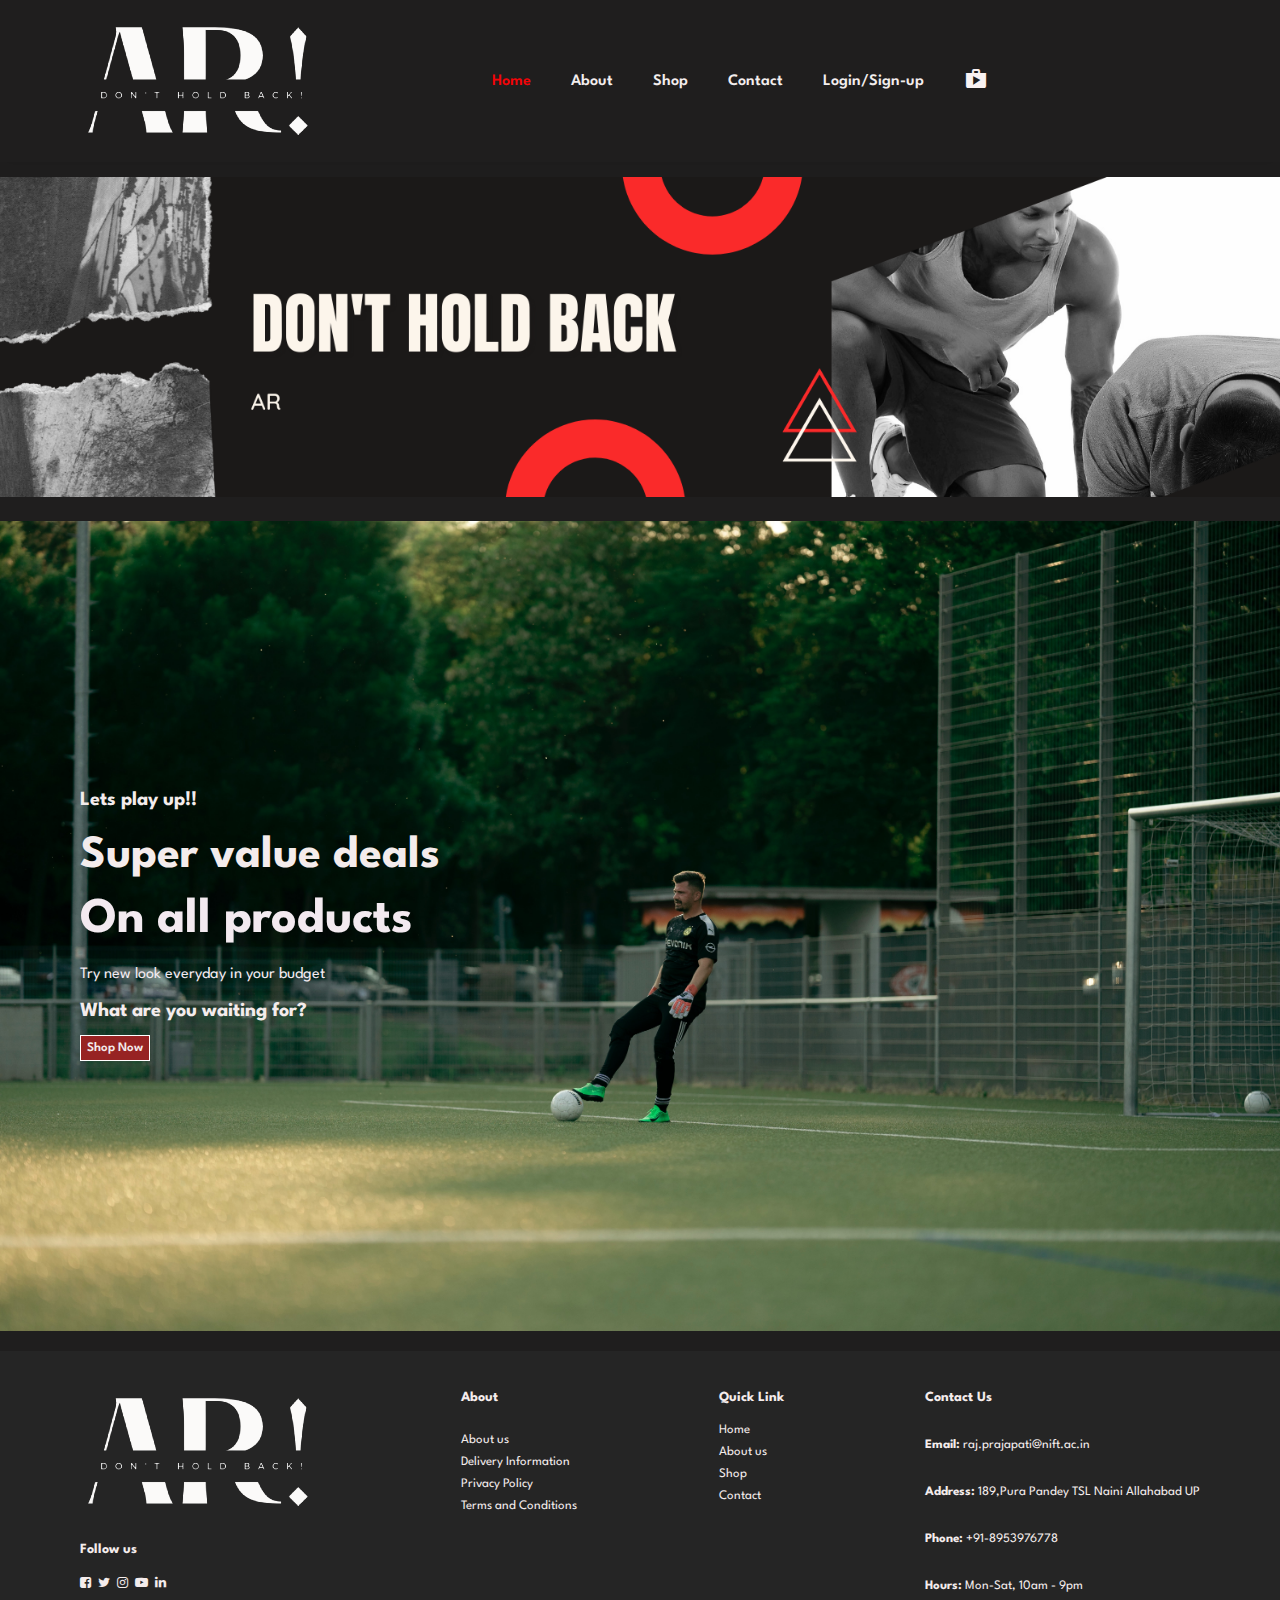
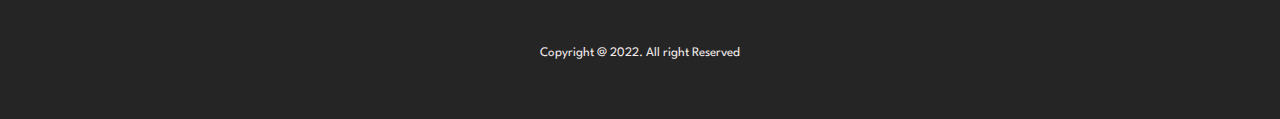
==== index.html @ cefc8d90 "Add files via upload" ====
<!doctype html>
<html>

<head>
	<meta charset="utf-8">
	<link href="favicon.ico" rel="icon">
	<title>Homepage | AR!</title>

	<!-- link for using icons - https://fonts.googleapis.com/icon?family=Material+Icons"
      rel="stylesheet" -->
	<link href="https://fonts.googleapis.com/icon?family=Material+Icons" rel="stylesheet">
	<link rel="stylesheet" href="https://cdnjs.cloudflare.com/ajax/libs/font-awesome/4.7.0/css/font-awesome.min.css" />


	<link href="style.css" rel="stylesheet" type="text/css">
</head>

<body>

	<!--------------------------- makeing of navbar ----------------------------->
	<section id="header"><img src="image/logo.png" alt="" />
		<div>
			<ul id="navbar">
				<li><a class="active" href="index.html">Home</a></li>
				<li><a href="aboutAr.html">About</a></li>
				<li><a href="shopsAr.php">Shop</a></li>
				<li><a href="contactAr.html">Contact</a></li>
				<li><a href="loginAr.html">Login/Sign-up</a></li>
				<li><a href="cartAr.html"><span class="material-icons">shopping_bag</span></a></li>
			</ul>
		</div>
	</section>


	<!--------------------------- Adding java script ----------------------------->
	<section>
		<script type="text/javascript">
			function dothis() {
				document.getElementById("homejava").src = "image/HJ2.png"
			}

			function dothat() {
				document.getElementById("homejava").src = "image/HJ1.png"

			}
		</script>

	</section>

	<body>
		<p><img src="image/HJ1.png" width="100%" height="auto" id="homejava" alt="" onMouseOver="dothis()"
				onMouseOut="dothat()" /></p>
	</body>

	<!-- -----------------------makeing of cover page ------------------------ -->
	<section id="coverpg" class="cvr">
		<h4>Lets play up!!</h4>
		<h2>Super value deals</h2>
		<h1>On all products</h1>
		<p>Try new look everyday in your budget</p>
		<h4>What are you waiting for? </h4>
		<a href='shopsAr.php'>
			<button class="cvrpgbut">
				Shop Now
			</button>
			<!-- <button class="cvrpgbut"><a href="shopsAr.php">Shop Now</button> -->
	</section>
	<p></p>
	<p></p>
	<p></p>
	<p></p>

	<!-- ----------------------------footer section------------------------ -->
	<footer class="section-p1">
		<div class="col">
			<img class="logo" src="image/logo.png" alt="" />
			<div class="follow">
				<h4>Follow us</h4>
				<div class="icon">
					<i class="fa fa-facebook-square"></i>
					<i class="fa fa-twitter"></i>
					<i class="fa fa-instagram"></i>
					<i class="fa fa-youtube-play"></i>
					<i class="fa fa-linkedin"></i>
				</div>
			</div>
		</div>

		<div class="col">
			<h4>About</h4>
			<a href="aboutAr.html">About us </a>
			<a href="#">Delivery Information</a>
			<a href="#">Privacy Policy </a>
			<a href="#">Terms and Conditions</a>
		</div>

		<div class="col">
			<h4>Quick Link</h4>
			<a href="index.html">Home </a>
			<a href="aboutAr.html">About us </a>
			<a href="shopsAr.php">Shop </a>
			<a href="contactAr.html">Contact</a>
		</div>

		<div class="col">
			<h4>Contact Us</h4>
			<p><strong>Email: </strong>raj.prajapati@nift.ac.in</p>
			<p><strong>Address: </strong>189,Pura Pandey TSL Naini Allahabad UP</p>
			<p><strong>Phone: </strong> +91-8953976778</p>
			<p><strong>Hours: </strong>Mon-Sat, 10am - 9pm</p>
		</div>

		<div class="copyright">
			<p>Copyright @ 2022. All right Reserved </p>
		</div>
	</footer>
</body>

</html>
---- style.css ----
@charset "utf-8";
@import url('https://fonts.googleapis.com/css2?family=League+Spartan:wght@100;200;300;400;500;600;700;800;900&display=swap');
@import url("https://fonts.googleapis.com/css2?family=Material+Symbols+Outlined:opsz,wght,FILL,GRAD@48,400,0,0");


	
 *{
  margin: 0;
  padding: 0;
  box-sizing: border-box;
  font-family:'League Spartan', sans-serif;

}

h1 {
	font-size: 50px;
	line-height: 64px;
	color: #F4ECEC;
}

h2{
	font-size: 46px;
	line-height: 64px;
	color: #F4ECEC;	
}

h4{
	font-size: 20px;
	color:#F4ECEC;	
}

h6{
	font-weight: 700;
	font-size: 12px;
}

p{
	font-size: 16px;
	color: #F4ECEC;	
	margin: 15px 0 20px 0;
}

.section-p1{
	padding: 40px 80px;
}

.section-m1{
	margin:40px 0;
}

body{
	width:100%;
	background-color: #1F1E1E;
}


/*Header start*/

#header {
	display: flex;
	align-items: center;
	justify-content: space-between;
	padding: 20px 80px;
	background:#1F1E1E;
	/* background:#252525; */
	box-shadow: 0 5px 15px rgba(0,0,0,0.06);
	z-index: 999;
	/*position: sticky;*/
	top:0;
	left:0;

}

#navbar{
	display: flex;
	align-items: center;
	justify-content: center;
}

#navbar li{
	list-style: none;
	padding: 0 20px;
	position: relative;
}

#navbar li a {
	text-decoration: none;
	font-size: 16px;
	font-weight: 600;
	color:#F2EDED;
	transition: 0.3s ease;
}

#navbar li a:hover,
#navbar li a.active{
	color: #F20408;		
}

	
	

/*-----------home page------------home page------------------home page-----------------home page-----------------*/
#coverpg{
	background-image: url("image/fcvrpg.jpg");
	height: 90vh;
	width: 100%;
	background-size: cover;
	background-position: top 25% right 0;
	padding: 0 80px;
	display: flex;
	flex-direction:column;
	align-items: flex-start;
	justify-content: center
}

#coverpg h4 {
	padding-bottom: 15px;
}

#coverpg h1 {
	color:#F3EAF0;
	
}

#coverpg p {
           color:#F3EAF0;
}

/* #coverpg h3 {
	color:#F3EAF0;
} */



#coverpg button {
	/* #button.white{ */
	font-size:13px;
	font-weight:600;
	padding: 6px 6px;
	color:#f3eaea;
	background-color:#972323;
	cursor: pointer;
	border: 1px solid #FFFFFF;
	outline: none;
	transition: 0.2s;
	text-decoration: none;
	text-align: center;
}
/* #coverpg button a:link {
	text-decoration: none;
} */
/* .editLink a {
	color: #FFFFFF;
	text-decoration: none;
  }
 */



#product1{
	text-align:center;
}


#product1 .pro-container {
	display: flex;
	justify-content:space-between;
	padding-top: 20px;
	flex-wrap: wrap;
	
}

#product1 .pro{
	width:23%;
	min-width:250px;
	padding:10px 12px;
	border:1px solid #cce7d0;
	border-radius:25px;
	cursor:pointer;
	box-shadow: 20px 20px 30px rgba(0,0,0,0.02);
	margin: 15px 0;
	transition: 0.2s ease;
	position: relative;
}

#product1 .pro:hover{
	box-shadow: 20px 20px 30px rgba(0,0,0,0.06)
}

#product1 .pro img {
	width:100%;
	boredr-radius: 20px;
}

#product1 .pro .des{
	text-align: start;
	padding:10px 0;
}

#product1 .pro .des  span{
	color:#606063;
	font-size:12px;
}

#product1 .pro .des h5{
	padding-top: 7px;
	color: #1a1a1a;
	font-size: 14px;
}
/*}
#product1 .pro .star sstar{
	font-size:12px;
	color: rgb(243,181,25);*/
	
#product1 .pro .des h4{
	padding-top: 7px;
	font-size: 15px;
	font-weight: 700;
	color:#950E10;	
}

#product1 .pro .cart{
	width:40px;
	height: 40px;
	line-height: 40px;
	border-radius: 50px;
	background-color:#F3EAF0;
	font-weight:500;
	color:#950E10;
	border: 1px solid #E3D2E3;
	position: absolute;
	bottom:20px;
	right:10px;
}

/*---------------------------------Call to action banner---------------------------------------*/
/* for arranging the banner */
#sm-banner {
	display:flex;
	justify-content: space-between;
	flex-wrap:wrap;
}
/* for styling the banner */
#sm-banner .banner-box{
	display: flex;
	flex-direction: column;
	justify-content: center;
	align-items:flex-start;
	background-image: url("image/cover photo 1.jpg");
	min-width: 580px;
	height: 50vh;
	background-size: cover;
	background-position: center;
	padding:30px;
}

#sm-banner h4{
	color: white;
	font-size: 20px;
	font-weight: 300;
}

#sm-banner h2{
	color: white;
	font-size: 40px;
	font-weight: 800;
}

#sm-banner span{
	color: white;
	font-size: 14px;
	font-weight: 500;
	padding-bottom: 15px;
}


button.white{
	font-size:13px;
	font-weight:600;
	padding: 11px 18px;
	color:#FFFFFF;
	background-color: transparent;
	cursor: pointer;
	border: 1px solid #FFFFFF;
	outline: none;
	transition: 0.2s;
}


/*--------About page-------------About page-----------About page---------------About page------------------About page---*/
#page-header.about-header{
	background-image: url("image/banner/about banner.png");
	
}

#about-head{
	display:flex;
	align-items: center;
	
	
}
#about-head img{
	width: 50%;
	height: auto;
	}
	
#about-head div{
	padding-left: 40px;
}
/*
#about-head .carousel-image
#about-head div{
	padding-left:40px;
}
*/
/*--------------gallery--
.carousel-images img{
	width:100%;
	height: auto;
	padding-left: 70px;
	padding-right: 70px;
}----*/


/*--------shop page--------------shop page-----------shop page---------------shop page------------------shop page---*/

#page-header{
	background-image: url("image/banner/shop banner.png");
		width: 100%;
		height:40vh;
	background-size:cover;
	display: flex;
	justify-content: center;
	text-align: center;
	flex-direction: column;
	padding: 14px;
}


#page-header h2{
	color: #d31619
	
}

#page-header p{
	color: #ffffff;
	font-size: 16px;
	
}

/*--------Single Product page-----------Single Product page-------Single Product page-------------Single Product page--- */





#prodetails .single-pro-image{
	width: 32%;
	margin-right: 50px;
}

.small-img-grp{
	display:flex;
	justify-content: space-between;
}

.small-img-col{
	flex-basis: 44%;
	cursor: pointer;
	
}

#prodetails{
	display:flex;
	margin-top: 50px;
}

#prodetails .single-pro-details{
	width:50%;
	padding-top: 30px;
}

#prodetails .single-pro-details h4 {
	padding: 40px 0  20px 0;
}

#prodetails .single-pro-details h2 {
	font-size: 24px ;
}

#prodetails .single-pro-details input{
	width:50px;
	height: 47px;
	padding-left: 10px;
	font-size: 16px;
	margin-right: 10px;
}

#prodetails .single-pro-details input:focus{
	outline:none;
}

/*#prodetails .normal{
	background: #E0C3C3;
	border-width: 0px;
	
}*/

#prodetails .single-pro-details button{
	font-size:13px;
	font-weight:600;
	padding: 11px 18px;
	color:#F3EAF0;
	cursor: pointer;
	border: 1px solid #FFFFFF;
	outline: none;
	transition: 0.2s;
	background-color:#950E10;
	}
		/*color: #ffff;
	padding-top: 10px;
	padding-bottom:10px;
	padding-left: 10px;
	padding-right: 10px;*/



#prodetails .single-pro-details span{
   line-height: 25px;
}

	


/* ----------------Contact us---------------- */

#page-header.contact-header{
	background-image: url("image/banner/contact banner.png");
	
}


#contact-details{
	display: flex;
	align-items: center;
	justify-content: space-between;
}

#contact-details .details{
	width: 40%;
}

#chan, #form-details form span{
	color: #F4ECEC;
	font-size:12px
}

#contact-details .details h2,
#form-details form h2{
	font-size:26px;
	line-height: 35px;
	padding: 20px 0  ;
}

#contact-details .details h3{
	font-size:16px;
	padding-bottom: 15px;
	color: #F4ECEC;
}

#contact-details .details li{
	list-style: none;
	display: flex;
	padding: 10px 0;
	color: #F4ECEC;
}

#contact-details .details li span{
	font-size: 14px;
	padding-right: 22px;
}

#contact-details .details li p{
	margin: 0;
	font-size: 14px;
}

#contact-details .map{
	width:55%;
	height:400px;
	
}

#contact-details .map iframe{
	width:100%;
	height:100%;
	
}

#form-details{
	display:flex;
	justify-content: space-between;
	margin: 30px;
	padding:80px; border: 1px solid #e1e1e1;
}
/* Contact form*/
#form-details form{
	width: 65%;
		display: flex;
	flex-direction: column;
	align-items: flex-start;
}


#form-details form input,
#form-details form textarea {
	width:100%;
	padding:12px 15px;
	outline: none;
	margin-bottom: 20px;
	border: 1px solid #e1e1e1;
}

#form-details form button{
	font-size:13px;
	font-weight:600;
	padding: 11px 18px;
	color:#F3EAF0;
	cursor: pointer;
	border: 1px solid #FFFFFF;
	outline: none;
	transition: 0.2s;
	background-color:#950E10;
	}

/*---------------PEOPLE--------------------*/
#form-details .people div{
	padding-bottom: 25px;
	display: flex;
	align-items: flex-start;
}

#form-details .people div img{
	width: 110px;
	height:110px;
	object-fit: cover;
	margin-right: 15px;	
}

#form-details .people div p{
	margin: 0;
	font-size: 13px;
	line-height:25px;
}


#form-details .people div p span{
	display: block;
	font-size: 16px;
	font-weight: 600;
	color: #ffffff;
	
}





/*Cart*/
#page-header.cart-header{
	background-image: url("image/banner/car banner.png")
	
}
#cart table{
	width:100%;
	border-collapse: collapse;
	table-layout:fixed;
	white-space: nowrap;
}
#cart table img{
	width: 70px;
}

#cart table td:nth-child(1){
	width: 100px;
	text-align:center
}

#cart table td:nth-child(2){
	width: 150px;
	text-align:center
}

#cart table td:nth-child(3){
	width: 250px;
	text-align:center;
}
#cart table td:nth-child(4),
#cart table td:nth-child(5),
#cart table td:nth-child(6){
	width: 150px;
	text-align:center;
}

#cart table td:nth-child(5) input{
	width: 70px;
	padding:10px 5px 10px 15px;
}

#cart table thead{
	border: 1px solid #E2E9E1;
	border-left:none;
	border-right:none;
}

#cart table thead td{
	
	font-weight: 700;
	text-transform: uppercase;
	font-size: 13px;
	padding: 18px 0 ;
}


#cart table tbody tr td{
	padding-top:15px;
	
}

#cart table tbody td{
	font-size:13px;
	
}


#cartbutton,
#checkout{
	font-size:13px;
	font-weight:600;
	padding: 11px 18px;
	color:#F3EAF0;
	cursor: pointer;
	border: 1px solid #FFFFFF;
	outline: none;
	transition: 0.2s;
	background-color:#950E10;
	}

/* Coupon cart and add */
#cart-add{
	display: flex;
	flex-wrap: wrap;
	justify-content: space-between;
}

#coupon{
	width:50%;
	margin-bottom: 30px;
}

#coupon h3,
#subtotal h3{
	padding-bottom: 15px;
}

#coupon input{
	padding: 10px 20px;
	outline: none;
	width: 60%;
	margin-right:10px;
	border: 1px solid #E2E9E1;
}

#subtotal{
	width: 50%;
	margin-bottom:30px;
	border: 1px solid #E1E1E1;
	padding: 30px;
}
.logcentre {
    display: block;
}


#subtotal table{
	border-collapse: collapse;
	width:100%;
	margin-bottom: 20px;
}

#subtotal table td{
	width: 50%;
	border: 1px solid #E2E9E1;
	padding: 10px;
	font-size: 13px;
}

#del .material-symbols-outlined {
	color:#950E10;
}

/* ----------------Login page---------------- */


#signin{
	width: 50%;
	margin-bottom:30px;
	border: 1px solid #E1E1E1;
	padding: 30px;
	align-content: center;
}
#signin table{
	border-collapse: collapse;
	width:100%;
	margin-bottom: 20px;
	align-content: center;
}

#signin table td{
	width: 50%;
	border: 1px solid #E2E9E1;
	padding: 10px;
	font-size: 13px;
	align-content: center;
}

/* ----------------footer---------------- */
footer{
	display: flex;
	flex-wrap: wrap;
	background:#252525;
	justify-content: space-between;
}

footer .col{
	display: flex;
	flex-direction: column;
	align-items: flex-start;
	margin-bottom: 20px;
	color: #F4ECEC;

}

footer .logo{
	margin-bottom: 30px;
}

footer h4{
	font-size: 14px;
	padding-bottom: 20px;
}

footer p{
	font-size: 13px;
	padding-bottom: 0 0 8px 0 ;
}

footer a{
	font-size: 13px;
	text-decoration: none;
	color: #F4ECEC;
	margin-bottom: 10px;
	padding-bottom: 0 0 8px 0 ;
}

footer .follow i{

	padding-right: 4px;
	cursor: pointerl
}

footer .follow i:hover,
footer a:hover {
	color:#d31619;
}
	
footer .copyright{
	width:100%;
	text-align: center;
	color: #F3EBEB
}

.material-icons{
	color: #F9F2F2;
}
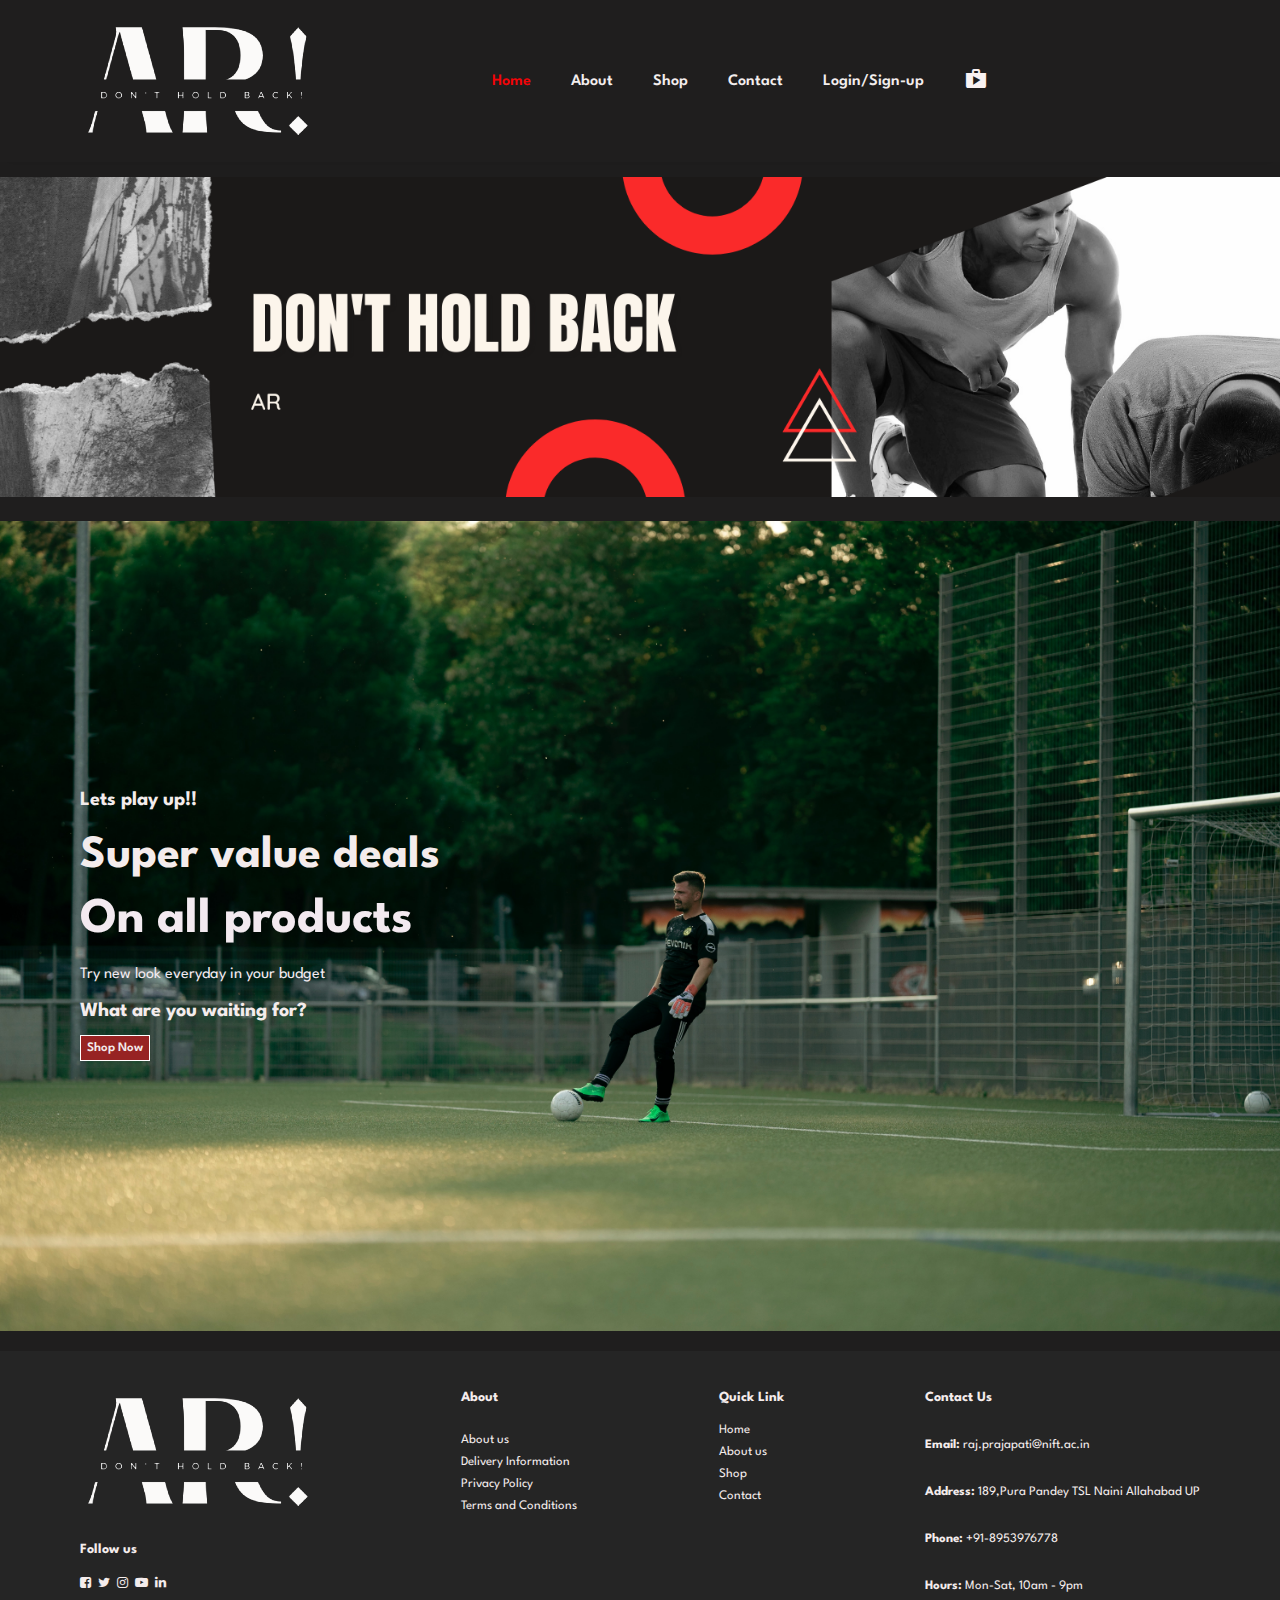
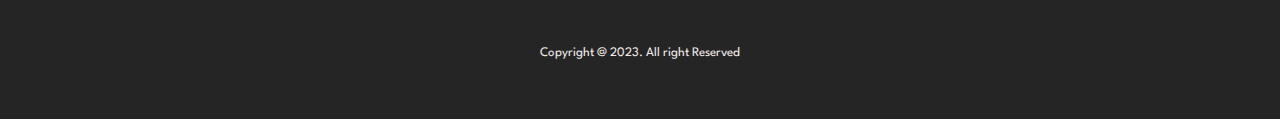
==== commit 75e5de9a: "Add files via upload" ====
--- a/index.html
+++ b/index.html
@@ -111,7 +111,7 @@
 		</div>
 
 		<div class="copyright">
-			<p>Copyright @ 2022. All right Reserved </p>
+			<p>Copyright @ 2023. All right Reserved </p>
 		</div>
 	</footer>
 </body>
--- a/style.css
+++ b/style.css
@@ -748,6 +748,7 @@
 footer h4{
 	font-size: 14px;
 	padding-bottom: 20px;
+	color: #F4ECEC;
 }
 
 footer p{
@@ -766,7 +767,8 @@
 footer .follow i{
 
 	padding-right: 4px;
-	cursor: pointerl
+	cursor: pointerl;
+	
 }
 
 footer .follow i:hover,
